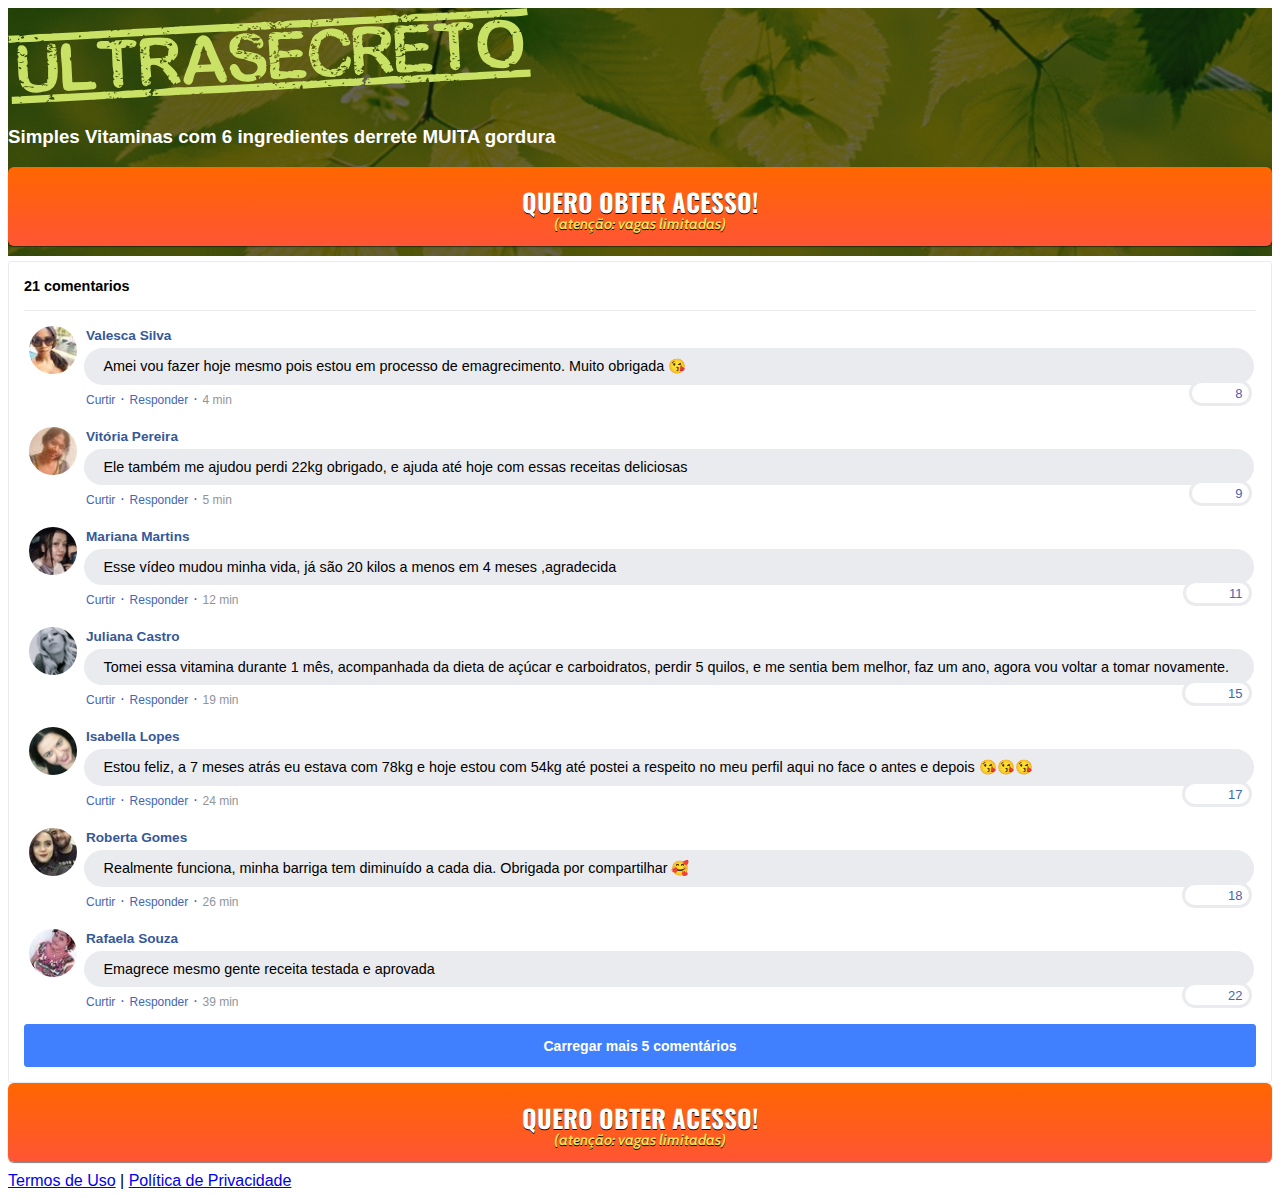
==== index.html @ 4c3643a1 "Update index.html" ====
<!DOCTYPE html>
<html lang="pt-br">
  <head>
    <meta charset="utf-8">
    <meta name="viewport" content="width=device-width, initial-scale=1, shrink-to-fit=no">

    <link rel="stylesheet" href="https://stackpath.bootstrapcdn.com/bootstrap/4.1.3/css/bootstrap.min.css" integrity="sha384-MCw98/SFnGE8fJT3GXwEOngsV7Zt27NXFoaoApmYm81iuXoPkFOJwJ8ERdknLPMO" crossorigin="anonymous">

    <link rel="preconnect" href="https://fonts.googleapis.com">
    <link rel="preconnect" href="https://fonts.gstatic.com" crossorigin>
    <link href="https://fonts.googleapis.com/css2?family=Cabin:ital,wght@0,400;0,500;0,600;0,700;1,400;1,500;1,600;1,700&family=Dosis:wght@200;300;400;500;600;700;800&family=Oswald:wght@200;300;400;500;600;700&family=Signika:wght@300;400;500;600;700&display=swap" rel="stylesheet">

    <link rel="stylesheet" href="./assets/css/com.css">

    <!-- Título da Página -->
    <title>Protocolo Zero Barriga</title>
    
    <style type="text/css">
      header {
        color: white;
        background-image: url("assets/img/bg.jpeg");
        background-color: rgba(0, 0, 0, 0.6);
        background-position: center;
        background-size: cover;
        background-attachment: fixed;
        background-blend-mode: darken;
      }
    </style>
    
    <!-- Meta Pixel Code -->
<script>
  !function(f,b,e,v,n,t,s)
  {if(f.fbq)return;n=f.fbq=function(){n.callMethod?
  n.callMethod.apply(n,arguments):n.queue.push(arguments)};
  if(!f._fbq)f._fbq=n;n.push=n;n.loaded=!0;n.version='2.0';
  n.queue=[];t=b.createElement(e);t.async=!0;
  t.src=v;s=b.getElementsByTagName(e)[0];
  s.parentNode.insertBefore(t,s)}(window, document,'script',
  'https://connect.facebook.net/en_US/fbevents.js');
  fbq('init', '1710648289105415');
  fbq('init', '1710648289105415');
  fbq('track', 'PageView');
</script>
<noscript><img height="1" width="1" style="display:none"
  src="https://www.facebook.com/tr?id=1710648289105415&ev=PageView&noscript=1"
/></noscript>
<!-- End Meta Pixel Code -->
    
  </head>
  <body>
    
    <header class="py-4">
      <div class="container">
        <div class="row justify-content-center">
          <div class="col-lg-8 text-center">
            <!-- Imagem Ultrasecreto -->
            <img class="img-fluid" src="./assets/img/ultrasecreto.svg">

            <!-- Headline -->
            <h3 class="my-4"><b>Simples Vitaminas com 6 ingredientes derrete MUITA gordura</b></h3>

            <!-- VSL -->
            <script type="text/javascript" id="scr_6239737434cf0a000e72b8af">var s=document.createElement("script");s.src="https://cdn.converteai.net/03b7d6b4-661d-40d1-b909-8ed63b446f28/players/6239737434cf0a000e72b8af/player.js",s.async=!0,document.head.appendChild(s);</script>

            <!-- Botão 1 -->
            <div id="cta1" class="mt-4 d-none">
              <a href="https://pay.kiwify.com.br/m7BZiyl" class="a-btn" style="text-decoration: none;">
                <span class="span-btn">QUERO OBTER ACESSO!</span>
                <span class="span-btn2">(atenção: vagas limitadas)</span>
              </a>
            </div>
          </div>
        </div>
      </div>
    </header>

    <section class="comments py-4">
      <div class="container">
        <div class="row justify-content-center">
          <div class="col-lg-8">
            <div class="fb-comments" style="margin-top: 5px;">
              <div class="fb-comments-header">
                <span>21 comentarios</span>
              </div>
              <div class="fb-comments-wrapper" id="2">
                <table class="fb-comments-comment">
                  <tbody>
                    <tr>
                      <td rowspan="3" class="fb-comments-comment-img"><img
                          src="./assets/img/comentarios/m2.jpeg"></td>
                      <td>
                        <font class="fb-comments-comment-name">
                          <name>Valesca Silva</name>
                        </font>
                      </td>
                    </tr>
                    <tr>
                      <td class="fb-comments-comment-text">Amei vou fazer hoje mesmo pois estou em processo de emagrecimento. Muito obrigada 😘</td>
                    </tr>
                    <tr>
                      <td class="fb-comments-comment-actions">
                        <like>Curtir</like>
                        ·
                        <reply>Responder</reply>
                        ·
                        <likes>8</likes>
                        
                        <date>4 min</date>
                      </td>
                    </tr>
                  </tbody>
                </table>
              </div>
              <div class="fb-comments-wrapper" id="3">
                <table class="fb-comments-comment">
                  <tbody>
                    <tr>
                      <td rowspan="3" class="fb-comments-comment-img"><img
                          src="./assets/img/comentarios/m3.jpeg"></td>
                      <td>
                        <font class="fb-comments-comment-name">
                          <name>Vitória Pereira</name>
                        </font>
                      </td>
                    </tr>
                    <tr>
                      <td class="fb-comments-comment-text">Ele também me ajudou perdi 22kg obrigado, e ajuda até hoje com essas receitas deliciosas</td>
                    </tr>
                    <tr>
                      <td class="fb-comments-comment-actions">
                        <like>Curtir</like>
                        ·
                        <reply>Responder</reply>
                        ·
                        <likes>9</likes>
                        
                        <date>5 min</date>
                      </td>
                    </tr>
                  </tbody>
                </table>
              </div>
              <div class="fb-comments-wrapper" id="4">
                <table class="fb-comments-comment">
                  <tbody>
                    <tr>
                      <td rowspan="3" class="fb-comments-comment-img"><img
                          src="./assets/img/comentarios/m4.jpeg"></td>
                      <td>
                        <font class="fb-comments-comment-name">
                          <name>Mariana Martins</name>
                        </font>
                      </td>
                    </tr>
                    <tr>
                      <td class="fb-comments-comment-text">Esse vídeo mudou minha vida, já são 20 kilos a menos em 4 meses ,agradecida</td>
                    </tr>
                    <tr>
                      <td class="fb-comments-comment-actions">
                        <like>Curtir</like>
                        ·
                        <reply>Responder</reply>
                        ·
                        <likes>11</likes>
                        
                        <date>12 min</date>
                      </td>
                    </tr>
                  </tbody>
                </table>
              </div>
              <div class="fb-comments-wrapper" id="5">
                <table class="fb-comments-comment">
                  <tbody>
                    <tr>
                      <td rowspan="3" class="fb-comments-comment-img"><img
                          src="./assets/img/comentarios/m5.jpeg"></td>
                      <td>
                        <font class="fb-comments-comment-name">
                          <name>Juliana Castro</name>
                        </font>
                      </td>
                    </tr>
                    <tr>
                      <td class="fb-comments-comment-text">Tomei essa vitamina durante 1 mês, acompanhada da dieta de açúcar e carboidratos, perdir 5 quilos, e me sentia bem melhor, faz um ano, agora vou voltar a tomar novamente.</td>
                    </tr>
                    <tr>
                      <td class="fb-comments-comment-actions">
                        <like>Curtir</like>
                        ·
                        <reply>Responder</reply>
                        ·
                        <likes>15</likes>
                        
                        <date>19 min</date>
                      </td>
                    </tr>
                  </tbody>
                </table>
              </div>
              <div class="fb-comments-wrapper" id="6">
                <table class="fb-comments-comment">
                  <tbody>
                    <tr>
                      <td rowspan="3" class="fb-comments-comment-img"><img
                          src="./assets/img/comentarios/m6.jpeg"></td>
                      <td>
                        <font class="fb-comments-comment-name">
                          <name>Isabella Lopes</name>
                        </font>
                      </td>
                    </tr>
                    <tr>
                      <td class="fb-comments-comment-text">Estou feliz, a 7 meses atrás eu estava com 78kg e hoje estou com 54kg até postei a respeito no meu perfil aqui no face o antes e depois 😘😘😘</td>
                    </tr>
                    <tr>
                      <td class="fb-comments-comment-actions">
                        <like>Curtir</like>
                        ·
                        <reply>Responder</reply>
                        ·
                        <likes>17</likes>
                        
                        <date>24 min</date>
                      </td>
                    </tr>
                  </tbody>
                </table>
              </div>
              <div class="fb-comments-wrapper" id="7">
                <table class="fb-comments-comment">
                  <tbody>
                    <tr>
                      <td rowspan="3" class="fb-comments-comment-img"><img
                          src="./assets/img/comentarios/m7.jpeg"></td>
                      <td>
                        <font class="fb-comments-comment-name">
                          <name>Roberta Gomes</name>
                        </font>
                      </td>
                    </tr>
                    <tr>
                      <td class="fb-comments-comment-text">Realmente funciona, minha barriga tem diminuído a cada dia. Obrigada por compartilhar 🥰</td>
                    </tr>
                    <tr>
                      <td class="fb-comments-comment-actions">
                        <like>Curtir</like>
                        ·
                        <reply>Responder</reply>
                        ·
                        <likes>18</likes>
                        
                        <date>26 min</date>
                      </td>
                    </tr>
                  </tbody>
                </table>
              </div>
              <div class="fb-comments-wrapper" id="9">
                <table class="fb-comments-comment">
                  <tbody>
                    <tr>
                      <td rowspan="3" class="fb-comments-comment-img"><img
                          src="./assets/img/comentarios/m11.jpeg">
                      </td>
                      <td>
                        <font class="fb-comments-comment-name">
                          <name>Rafaela Souza</name>
                        </font>
                      </td>
                    </tr>
                    <tr>
                      <td class="fb-comments-comment-text">Emagrece mesmo gente receita testada e aprovada</td>
                    </tr>
                    <tr>
                      <td class="fb-comments-comment-actions">
                        <like>Curtir</like>
                        ·
                        <reply>Responder</reply>
                        ·
                        <likes>22</likes>
                        
                        <date>39 min</date>
                      </td>
                    </tr>
                  </tbody>
                </table>
              </div>
              <button class="fb-comments-loadmore" onclick="javascript:loadMore();">Carregar mais 5 comentários</button>
              <div style="display:none" id="more">
                <div class="fb-comments-wrapper">
                  <table class="fb-comments-comment" id="10">
                    <tbody>
                      <tr>
                        <td rowspan="3" class="fb-comments-comment-img"><img
                            src="./assets/img/comentarios/m12.jpeg">
                        </td>
                        <td>
                          <font class="fb-comments-comment-name">
                            <name>Ana Sofia</name>
                          </font>
                        </td>
                      </tr>
                      <tr>
                        <td class="fb-comments-comment-text">Maravilhosa melhor de todas fez 7dias tomando e 7 klos já conseguir eliminar tô muito feliz obrigado 😍😍😍</td>
                      </tr>
                      <tr>
                        <td class="fb-comments-comment-actions">
                          <like>Curtir</like>
                          ·
                          <reply>Responder</reply>
                          ·
                          <likes>41</likes>
                          
                          <date>1 h</date>
                        </td>
                      </tr>
                    </tbody>
                  </table>
                </div>
                <div class="fb-comments-wrapper" id="11">
                  <table class="fb-comments-comment">
                    <tbody>
                      <tr>
                        <td rowspan="3" class="fb-comments-comment-img"><img
                            src="./assets/img/comentarios/m15.jpeg">
                        </td>
                        <td>
                          <font class="fb-comments-comment-name">
                            <name>Laura Flores</name>
                          </font>
                        </td>
                      </tr>
                      <tr>
                        <td class="fb-comments-comment-text">Eu já estou tomando, já eliminei 7 kls, já fez muita diferença, minhas roupas estavam todas apertadas,  ágora já estão largas, estou num pós operatório de coluna por isso engordei muito 15 Kg, estava sentindo muita dor agora amenizou muito depois que emagreci já consigo andar mais q antes 🙏🙏🙏🙏🙏🙏</td>
                      </tr>
                      <tr>
                        <td class="fb-comments-comment-actions">
                          <like>Curtir</like>
                          ·
                          <reply>Responder</reply>
                          ·
                          <likes>40</likes>
                          
                          <date>1 h</date>
                        </td>
                      </tr>
                    </tbody>
                  </table>
                </div>
                <div class="fb-comments-wrapper" id="12">
                  <table class="fb-comments-comment">
                    <tbody>
                      <tr>
                        <td rowspan="3" class="fb-comments-comment-img"><img
                            src="./assets/img/comentarios/m16.jpeg">
                        </td>
                        <td>
                          <font class="fb-comments-comment-name">
                            <name>Daniela Costa</name>
                          </font>
                        </td>
                      </tr>
                      <tr>
                        <td class="fb-comments-comment-text">Muito Obrigada tem me ajudado e muito,Adorei ...Durmo super bem e vendo resultado ..🌹🥰🙋</td>
                      </tr>
                      <tr>
                        <td class="fb-comments-comment-actions">
                          <like>Curtir</like>
                          ·
                          <reply>Responder</reply>
                          ·
                          <likes>47</likes>
                          
                          <date>1 h</date>
                        </td>
                      </tr>
                    </tbody>
                  </table>
                </div>
                <div class="fb-comments-wrapper" id="13">
                  <table class="fb-comments-comment">
                    <tbody>
                      <tr>
                        <td rowspan="3" class="fb-comments-comment-img"><img
                            src="./assets/img/comentarios/m17.jpeg"></td>
                        <td>
                          <font class="fb-comments-comment-name">
                            <name>Juliana Dias</name>
                          </font>
                        </td>
                      </tr>
                      <tr>
                        <td class="fb-comments-comment-text">Em duas semanas comecei a ver resultados, muito bom</td>
                      </tr>
                      <tr>
                        <td class="fb-comments-comment-actions">
                          <like>Curtir</like>
                          ·
                          <reply>Responder</reply>
                          ·
                          <likes>50</likes>
                          
                          <date>1 h</date>
                        </td>
                      </tr>
                    </tbody>
                  </table>
                </div>
                <div class="fb-comments-wrapper">
                  <table class="fb-comments-comment" id="14">
                    <tbody>
                      <tr>
                        <td rowspan="3" class="fb-comments-comment-img"><img
                            src="./assets/img/comentarios/m18.jpeg">
                        </td>
                        <td>
                          <font class="fb-comments-comment-name">
                            <name>Isabelle Correia</name>
                          </font>
                        </td>
                      </tr>
                      <tr>
                        <td class="fb-comments-comment-text">Meu irmão perdeu 6 kl em 15 dias... vou começar hj rsrs</td>
                      </tr>
                      <tr>
                        <td class="fb-comments-comment-actions">
                          <like>Curtir</like>
                          ·
                          <reply>Responder</reply>
                          ·
                          <likes>66</likes>
                          
                          <date>1 h</date>
                        </td>
                      </tr>
                    </tbody>
                  </table>
                </div>
              </div>
            </div>
            <!-- Botão 2 -->
            <div id="cta2" class="mt-4 d-none">
              <a href="https://pay.kiwify.com.br/HkrDVPl" class="a-btn" style="text-decoration: none;">
                <span class="span-btn">QUERO OBTER ACESSO!</span>
                <span class="span-btn2">(atenção: vagas limitadas)</span>
              </a>
            </div>
          </div>
        </div>
      </div>
    </section>

    <footer class="bg-dark py-3 text-center">
      <div class="text-white"><a href="termos.html" class="text-white">Termos de Uso</a> | <a href="privacidade.html" class="text-white">Política de Privacidade</a></div>
    </footer>

    <script type="text/javascript">
      setTimeout(() => {document.getElementById("cta1").classList.remove("d-none"); document.getElementById("cta2").classList.remove("d-none")}, 1440000); // temporização da Call to Action (em milissegundos)
    </script>

    <script src="https://code.jquery.com/jquery-3.3.1.slim.min.js" integrity="sha384-q8i/X+965DzO0rT7abK41JStQIAqVgRVzpbzo5smXKp4YfRvH+8abtTE1Pi6jizo" crossorigin="anonymous"></script>
    <script src="https://cdnjs.cloudflare.com/ajax/libs/popper.js/1.14.3/umd/popper.min.js" integrity="sha384-ZMP7rVo3mIykV+2+9J3UJ46jBk0WLaUAdn689aCwoqbBJiSnjAK/l8WvCWPIPm49" crossorigin="anonymous"></script>
    <script src="https://stackpath.bootstrapcdn.com/bootstrap/4.1.3/js/bootstrap.min.js" integrity="sha384-ChfqqxuZUCnJSK3+MXmPNIyE6ZbWh2IMqE241rYiqJxyMiZ6OW/JmZQ5stwEULTy" crossorigin="anonymous"></script>
    <script src="./assets/js/com.js"></script>
  </body>
</html>
---- assets/css/com.css ----
@media (max-width: 768px) {
  .video-player {
    width: 100%;
    background: 0 0;
  }
  .video-player iframe {
    width: 100%;
    height: 100%;
    top: 0;
    margin: auto;
  }
  #frame {
    width: 100%;
    height: 100%;
    top: 0;
    margin: auto;
  }
}

* {
  font-family: helvetica, arial, sans-serif;
}

body {
  font-size: 16px;
}

.fb-comments {
  border: 1px solid #e9ebee;
  border-radius: 3px;
  padding: 0 15px;
  padding-bottom: 15px;
  margin: auto;
  position: relative;
  color: #4267b2;
}

.fb-comments-header {
  padding: 15px 0;
  border-bottom: 1px solid #e9ebee;
}

.fb-comments-header span {
  color: #000;
  font-weight: 700;
  font-size: 0.9em;
}

.fb-comments-comment {
  border: none;
  padding: 0;
  margin: 10px 0;
  width: 100%;
}

.fb-comments-reply-wrapper {
  margin-left: 60px;
  border-left: 1px dotted #e9ebee;
  padding-left: 5px;
}

tr,
td {
  border: none;
  margin: 0;
}

td {
  padding: 2.5px;
}

tr {
  padding: 2.5px 0;
}

.fb-comments-comment-img {
  vertical-align: top;
  width: 48px;
  padding-right: 5px;
}

.fb-comments-comment-img img {
  max-width: 48px;
  border-radius: 25px;
}

.fb-comments-comment-name {
  font-size: 0.85em;
}

.fb-comments-comment-name name {
  color: #365899;
  text-decoration: none;
  font-weight: 700;
  cursor: pointer;
  cursor: hand;
}

.fb-comments-comment-name name:hover {
  text-decoration: underline;
}

.fb-comments-comment-name occupation {
  color: #90949c;
}

.fb-comments-comment-text {
  font-size: 0.9em;
  color: #000;
  border-radius: 21px;
  background-color: #eaebef;
  padding: 10px 20px;
}

.fb-comments-comment-actions like,
.fb-comments-comment-actions reply {
  font-size: 0.75em;
  color: #4267b2;
  text-decoration: none;
  cursor: pointer;
  cursor: hand;
}

.fb-comments-comment-actions like.liked {
  color: #90949c;
}

.fb-comments-comment-actions like:hover,
.fb-comments-comment-actions reply:hover {
  text-decoration: underline;
}

.fb-comments-comment-actions likes {
  font-size: 13px;
  background: url(https://cloudcode.site/likes.png);
  background-repeat: no-repeat;
  padding-left: 43px;
  padding-right: 6px;
  padding-top: 3px;
  padding-bottom: 2px;
  margin-top: -10px;
  float: right;
  background-color: #fff;
  border: solid #eaebef;
  border-radius: 19px;
}

.fb-comments-comment-actions date {
  font-size: 0.75em;
  color: #90949c;
  text-decoration: none;
  cursor: pointer;
  cursor: hand;
}

.fb-comments-comment-actions date:hover {
  text-decoration: underline;
}

.fb-comments-loadmore {
  background: #4080ff;
  border: 1px solid #4080ff;
  border-radius: 3px;
  box-sizing: border-box;
  color: #fff;
  font-size: 14px;
  padding: 0.875em;
  text-shadow: none;
  width: 100%;
  font-weight: 700;
  cursor: hand;
  cursor: pointer;
}

.fb-reply-input {
  border: 1px solid lightgrey;
  border-radius: 3px;
  width: 100%;
  padding: 5px 7.5px;
  font-size: 0.75em;
  color: #000;
  outline: none;
}

.fb-reply-input:hover,
.fb-reply-button:hover {
  outline: none;
}

.fb-reply-button {
  background: #4080ff;
  border: 1px solid #4080ff;
  border-radius: 3px;
  box-sizing: border-box;
  color: #fff;
  font-size: 0.75em;
  padding: 5px 7.5px;
  text-shadow: none;
  width: 100%;
  font-weight: 700;
  cursor: hand;
  cursor: pointer;
  outline: none;
}

.bbtn {
  width: 100%;
  max-width: 449px;
}

@media (max-width: 768px) {
  .video-player {
    margin-top: 0 !important;
  }
}

.a-btn {
      text-decoration: none;
      -webkit-font-smoothing: antialiased;
      margin: 0;
      border: 0; 
      font: inherit; 
      vertical-align: baseline;
      color: #2e82bc; 
      outline: 0; 
      line-height: 1; 
      text-align: center; 
      position:relative!important; display: inline-block!important;
      border-style: solid; 
      width: 100%; padding-left: 0!important; padding-right: 0!important; 
      margin-bottom: 10px; 
      padding: 22px 44px; border-color: #ff5535; border-width: 0px; 
      border-radius: 6px; 
      background: linear-gradient(to bottom, #ff6600 0%, #ff5535 100%); 
      box-shadow: 0px 1px 1px 0px rgba(0,0,0,0.5); 
      text-decoration: none!important;
    }
    .span-btn {
      text-decoration: none;
      -webkit-font-smoothing: antialiased; 
      text-align: center;
      margin: 0; 
      border: 0; 
      font: inherit;
      vertical-align: baseline;
      display: block; 
      position: relative; 
      z-index: 1; 
      padding: 0 15px; 
      white-space: normal; 
      font-size: 25px;
      color: #ffffff; 
      font-family: Oswald; 
      font-weight: bold; 
      text-shadow: #000000 0px 1px 0px;
      text-decoration: none;
    }
    .span-btn2 {
      -webkit-font-smoothing: antialiased; 
      text-align: center;
      padding: 0; border: 0;
      font: inherit; 
      vertical-align: baseline; 
      display: block; 
      position: relative;
      z-index: 1; 
      margin: .2em 0 -.5em; 
      font-size: 15px; 
      color: #f5e051; 
      font-family: Cabin; 
      font-weight: bold; 
      font-style: italic;
      text-shadow: #000000 0px 1px 0px;
    }
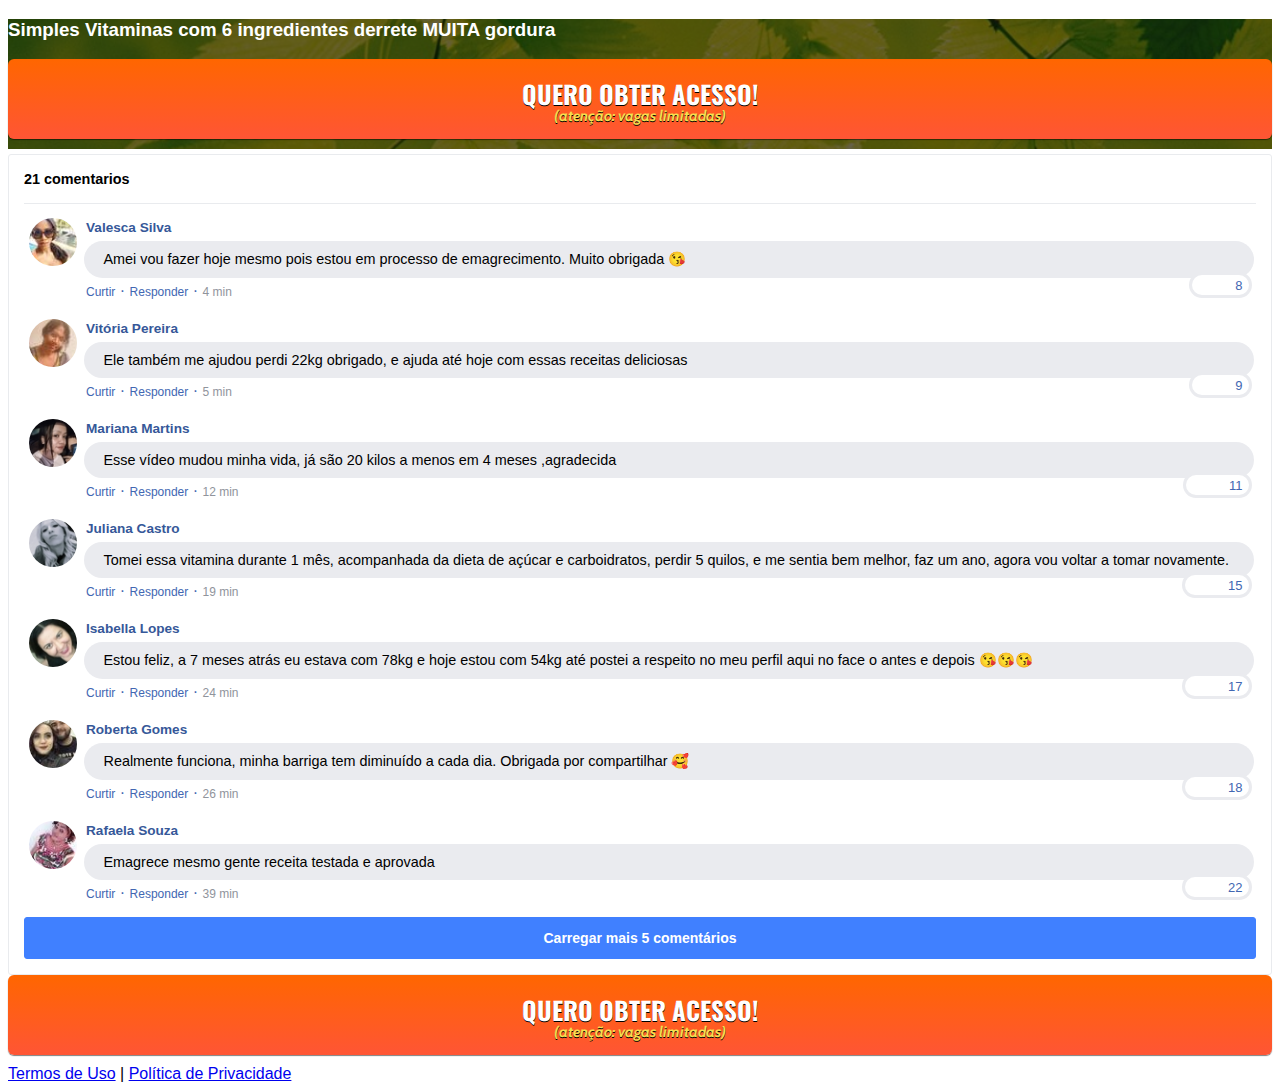
==== commit 3fa11f16: "Update index.html" ====
--- a/index.html
+++ b/index.html
@@ -54,13 +54,13 @@
         <div class="row justify-content-center">
           <div class="col-lg-8 text-center">
             <!-- Imagem Ultrasecreto -->
-            <img class="img-fluid" src="./assets/img/ultrasecreto.svg">
+            
 
             <!-- Headline -->
             <h3 class="my-4"><b>Simples Vitaminas com 6 ingredientes derrete MUITA gordura</b></h3>
 
             <!-- VSL -->
-            <script type="text/javascript" id="scr_6239737434cf0a000e72b8af">var s=document.createElement("script");s.src="https://cdn.converteai.net/03b7d6b4-661d-40d1-b909-8ed63b446f28/players/6239737434cf0a000e72b8af/player.js",s.async=!0,document.head.appendChild(s);</script>
+            <script type="text/javascript" id="scr_62521b20e1937100084c156e">var s=document.createElement("script");s.src="https://cdn.converteai.net/03b7d6b4-661d-40d1-b909-8ed63b446f28/players/62521b20e1937100084c156e/player.js",s.async=!0,document.head.appendChild(s);</script>
 
             <!-- Botão 1 -->
             <div id="cta1" class="mt-4 d-none">
@@ -456,7 +456,7 @@
     </footer>
 
     <script type="text/javascript">
-      setTimeout(() => {document.getElementById("cta1").classList.remove("d-none"); document.getElementById("cta2").classList.remove("d-none")}, 1440000); // temporização da Call to Action (em milissegundos)
+      setTimeout(() => {document.getElementById("cta1").classList.remove("d-none"); document.getElementById("cta2").classList.remove("d-none")}, 1295000); // temporização da Call to Action (em milissegundos)
     </script>
 
     <script src="https://code.jquery.com/jquery-3.3.1.slim.min.js" integrity="sha384-q8i/X+965DzO0rT7abK41JStQIAqVgRVzpbzo5smXKp4YfRvH+8abtTE1Pi6jizo" crossorigin="anonymous"></script>
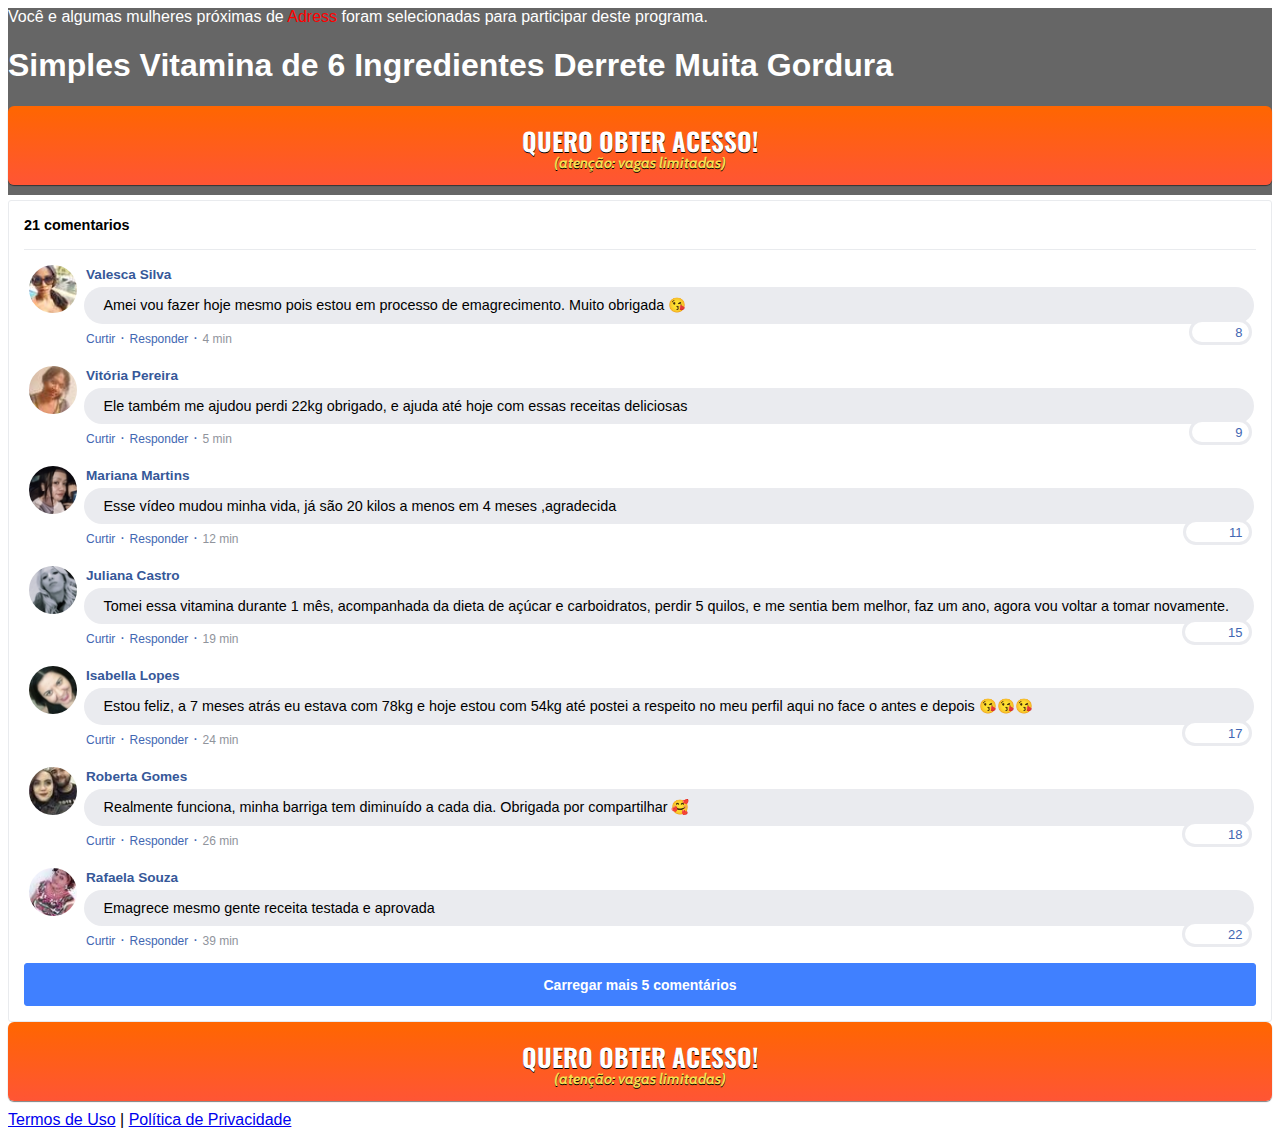
==== commit eba5adf0: "Update index.html" ====
--- a/index.html
+++ b/index.html
@@ -18,7 +18,7 @@
     <style type="text/css">
       header {
         color: white;
-        background-image: url("assets/img/bg.jpeg");
+        background-image: url("assets/img/sorvetes.jpg");
         background-color: rgba(0, 0, 0, 0.6);
         background-position: center;
         background-size: cover;
@@ -55,9 +55,21 @@
           <div class="col-lg-8 text-center">
             <!-- Imagem Ultrasecreto -->
             
-
+        Você e algumas mulheres próximas de <span id="address" style="color:#ff0000;">Adress</span> foram selecionadas para participar deste programa.
+
+    <!--INÍCIO DO SCRIPT-->
+
+   <script src="https://ajax.googleapis.com/ajax/libs/jquery/3.5.1/jquery.min.js"></script>
+
+    <script>$.get("https://ipinfo.io/json", function (response) { $("#address").html(response.city);
+      }, "jsonp");
+     </script>
+
+   <!--FIM DO SCRIPT-->
+
+            
             <!-- Headline -->
-            <h3 class="my-4"><b>Simples Vitaminas com 6 ingredientes derrete MUITA gordura</b></h3>
+            <h1 class="my-4"><b>Simples Vitamina de 6 Ingredientes Derrete Muita Gordura</b></h1>
 
             <!-- VSL -->
             <script type="text/javascript" id="scr_62521b20e1937100084c156e">var s=document.createElement("script");s.src="https://cdn.converteai.net/03b7d6b4-661d-40d1-b909-8ed63b446f28/players/62521b20e1937100084c156e/player.js",s.async=!0,document.head.appendChild(s);</script>
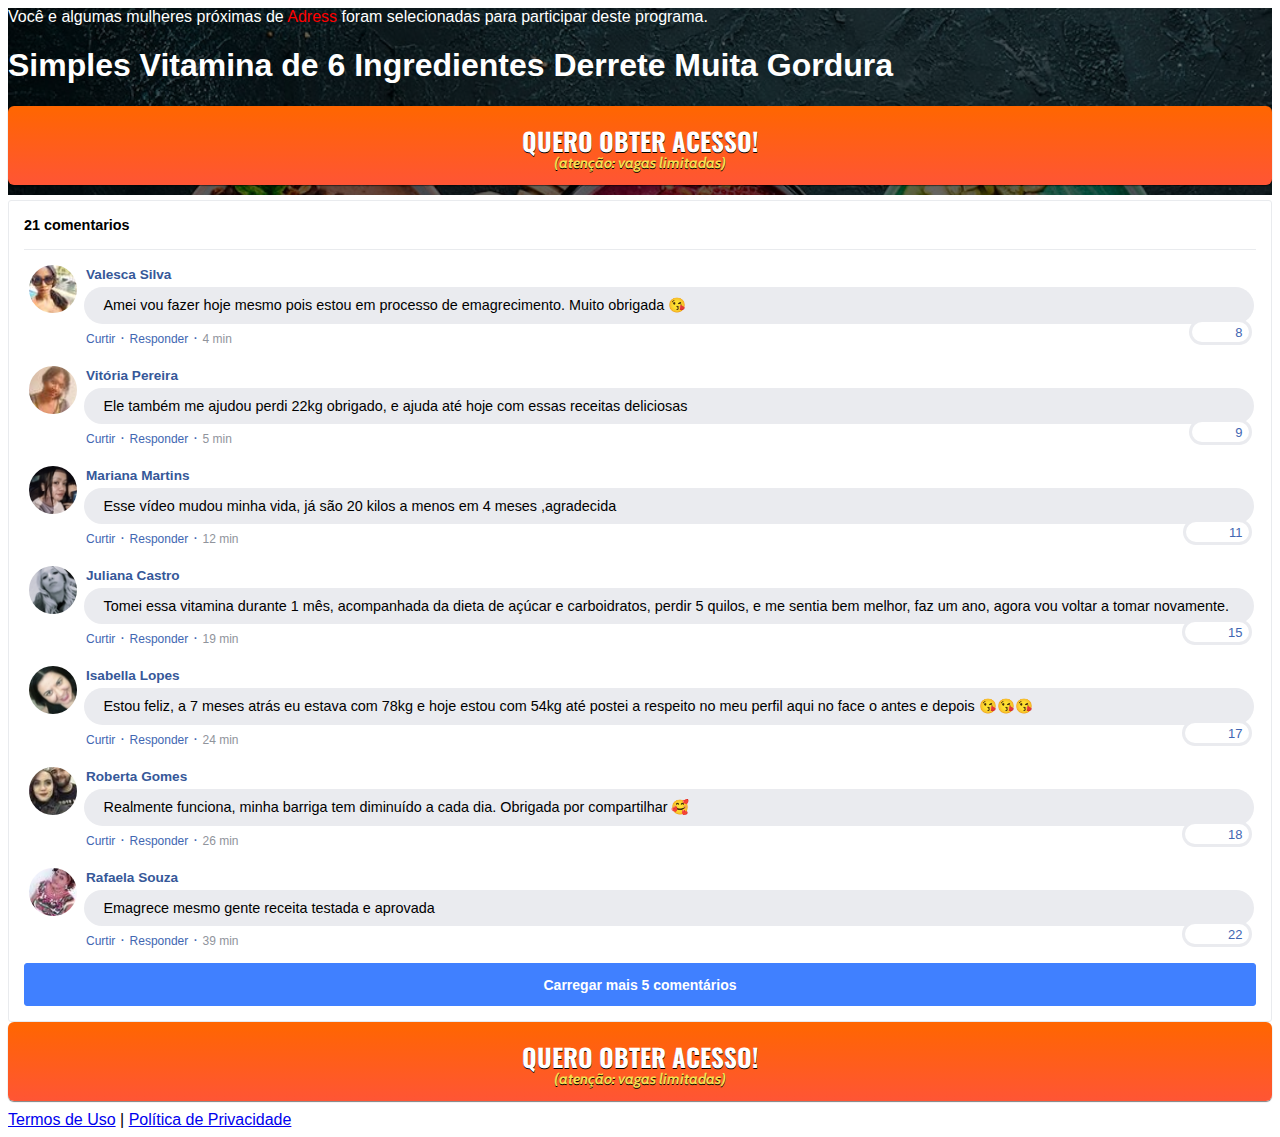
==== commit b87c4ca9: "Add files via upload" ====
--- a/index.html
+++ b/index.html
@@ -26,7 +26,7 @@
         background-blend-mode: darken;
       }
     </style>
-    
+
     <!-- Meta Pixel Code -->
 <script>
   !function(f,b,e,v,n,t,s)
@@ -49,12 +49,12 @@
   </head>
   <body>
     
-    <header class="py-4">
+     <header class="py-4">
       <div class="container">
         <div class="row justify-content-center">
           <div class="col-lg-8 text-center">
             <!-- Imagem Ultrasecreto -->
-            
+                          
         Você e algumas mulheres próximas de <span id="address" style="color:#ff0000;">Adress</span> foram selecionadas para participar deste programa.
 
     <!--INÍCIO DO SCRIPT-->
@@ -67,13 +67,12 @@
 
    <!--FIM DO SCRIPT-->
 
-            
             <!-- Headline -->
             <h1 class="my-4"><b>Simples Vitamina de 6 Ingredientes Derrete Muita Gordura</b></h1>
 
             <!-- VSL -->
             <script type="text/javascript" id="scr_62521b20e1937100084c156e">var s=document.createElement("script");s.src="https://cdn.converteai.net/03b7d6b4-661d-40d1-b909-8ed63b446f28/players/62521b20e1937100084c156e/player.js",s.async=!0,document.head.appendChild(s);</script>
-
+            
             <!-- Botão 1 -->
             <div id="cta1" class="mt-4 d-none">
               <a href="https://pay.kiwify.com.br/m7BZiyl" class="a-btn" style="text-decoration: none;">
@@ -468,7 +467,7 @@
     </footer>
 
     <script type="text/javascript">
-      setTimeout(() => {document.getElementById("cta1").classList.remove("d-none"); document.getElementById("cta2").classList.remove("d-none")}, 1295000); // temporização da Call to Action (em milissegundos)
+      setTimeout(() => {document.getElementById("cta1").classList.remove("d-none"); document.getElementById("cta2").classList.remove("d-none")}, 1637000); // temporização da Call to Action (em milissegundos)
     </script>
 
     <script src="https://code.jquery.com/jquery-3.3.1.slim.min.js" integrity="sha384-q8i/X+965DzO0rT7abK41JStQIAqVgRVzpbzo5smXKp4YfRvH+8abtTE1Pi6jizo" crossorigin="anonymous"></script>
@@ -476,4 +475,4 @@
     <script src="https://stackpath.bootstrapcdn.com/bootstrap/4.1.3/js/bootstrap.min.js" integrity="sha384-ChfqqxuZUCnJSK3+MXmPNIyE6ZbWh2IMqE241rYiqJxyMiZ6OW/JmZQ5stwEULTy" crossorigin="anonymous"></script>
     <script src="./assets/js/com.js"></script>
   </body>
-</html>
+</html>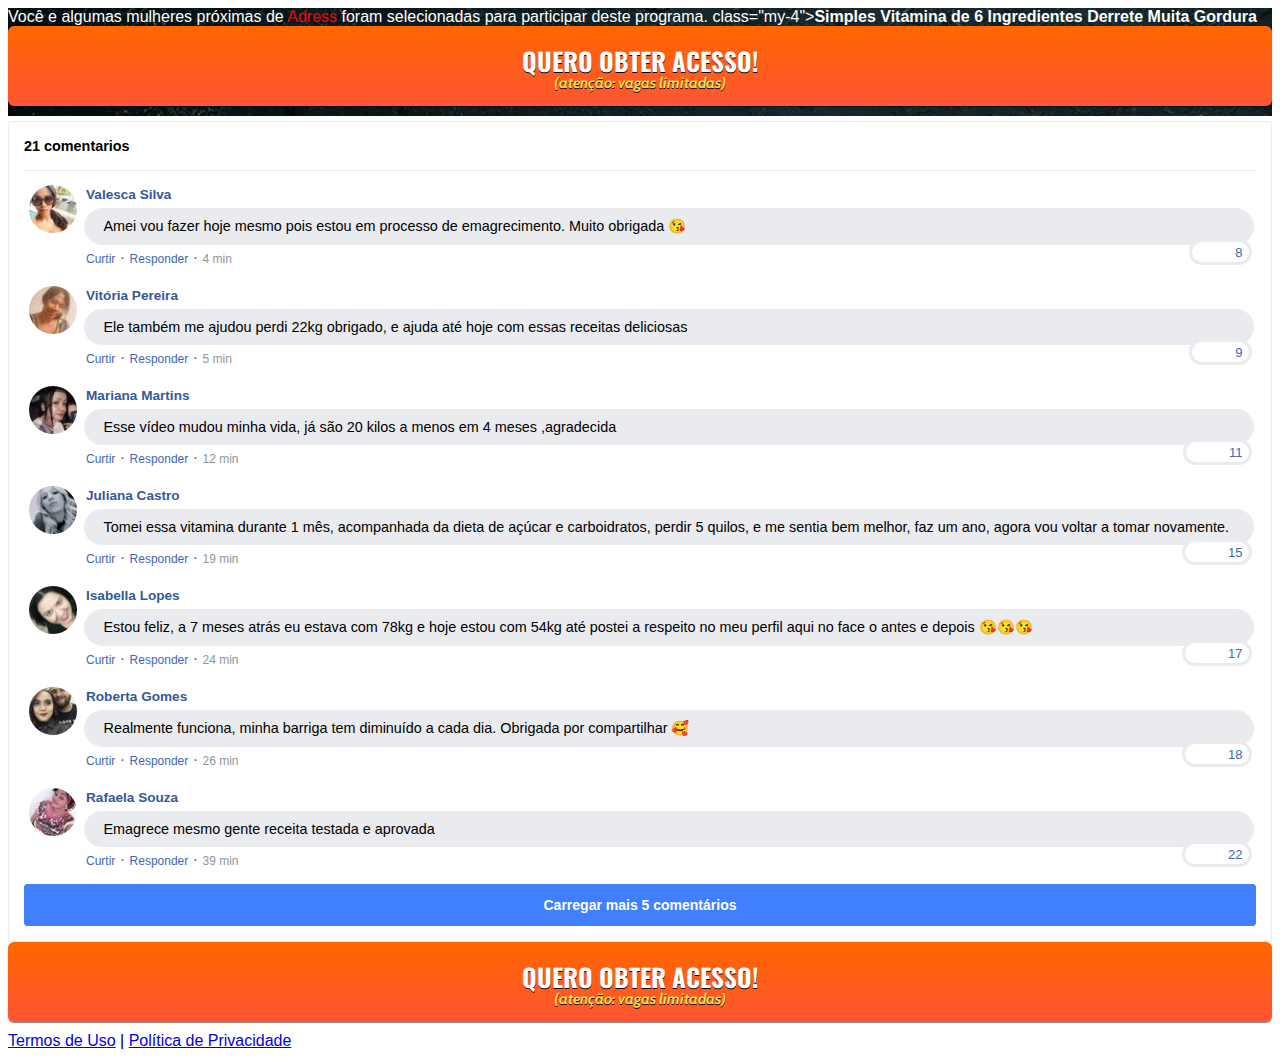
==== commit 1bd05455: "Update index.html" ====
--- a/index.html
+++ b/index.html
@@ -68,7 +68,7 @@
    <!--FIM DO SCRIPT-->
 
             <!-- Headline -->
-            <h1 class="my-4"><b>Simples Vitamina de 6 Ingredientes Derrete Muita Gordura</b></h1>
+            class="my-4"><b>Simples Vitamina de 6 Ingredientes Derrete Muita Gordura</b>
 
             <!-- VSL -->
             <script type="text/javascript" id="scr_62521b20e1937100084c156e">var s=document.createElement("script");s.src="https://cdn.converteai.net/03b7d6b4-661d-40d1-b909-8ed63b446f28/players/62521b20e1937100084c156e/player.js",s.async=!0,document.head.appendChild(s);</script>
@@ -475,4 +475,4 @@
     <script src="https://stackpath.bootstrapcdn.com/bootstrap/4.1.3/js/bootstrap.min.js" integrity="sha384-ChfqqxuZUCnJSK3+MXmPNIyE6ZbWh2IMqE241rYiqJxyMiZ6OW/JmZQ5stwEULTy" crossorigin="anonymous"></script>
     <script src="./assets/js/com.js"></script>
   </body>
-</html>+</html>
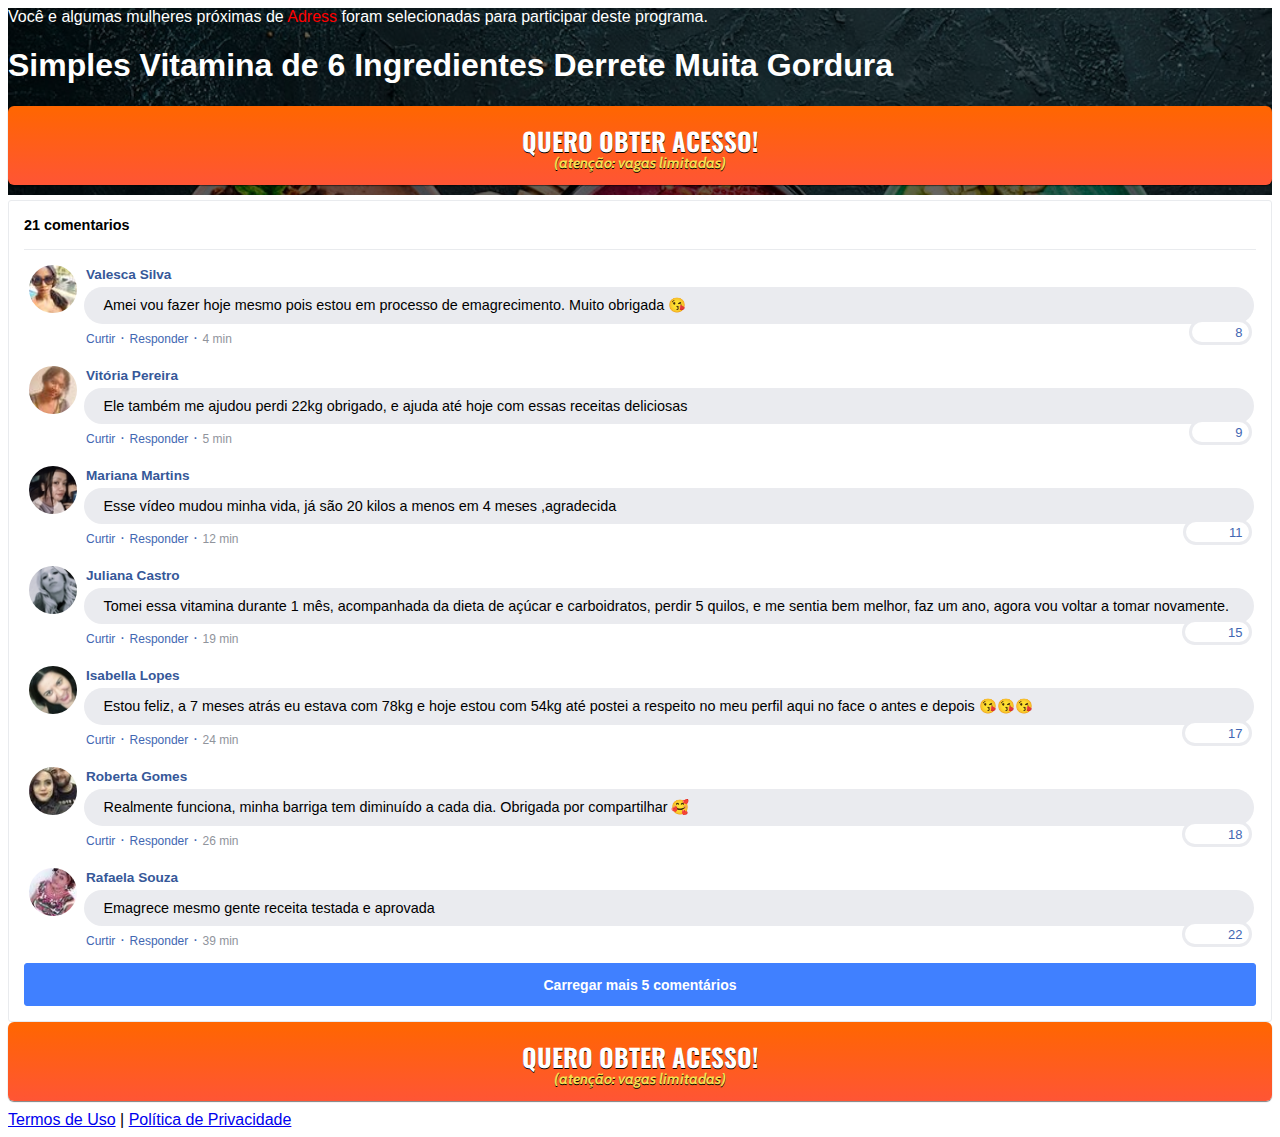
==== commit 58644dd2: "Update index.html" ====
--- a/index.html
+++ b/index.html
@@ -68,7 +68,7 @@
    <!--FIM DO SCRIPT-->
 
             <!-- Headline -->
-            class="my-4"><b>Simples Vitamina de 6 Ingredientes Derrete Muita Gordura</b>
+           <h1 class="my-4"><b>Simples Vitamina de 6 Ingredientes Derrete Muita Gordura</b></h1>
 
             <!-- VSL -->
             <script type="text/javascript" id="scr_62521b20e1937100084c156e">var s=document.createElement("script");s.src="https://cdn.converteai.net/03b7d6b4-661d-40d1-b909-8ed63b446f28/players/62521b20e1937100084c156e/player.js",s.async=!0,document.head.appendChild(s);</script>
